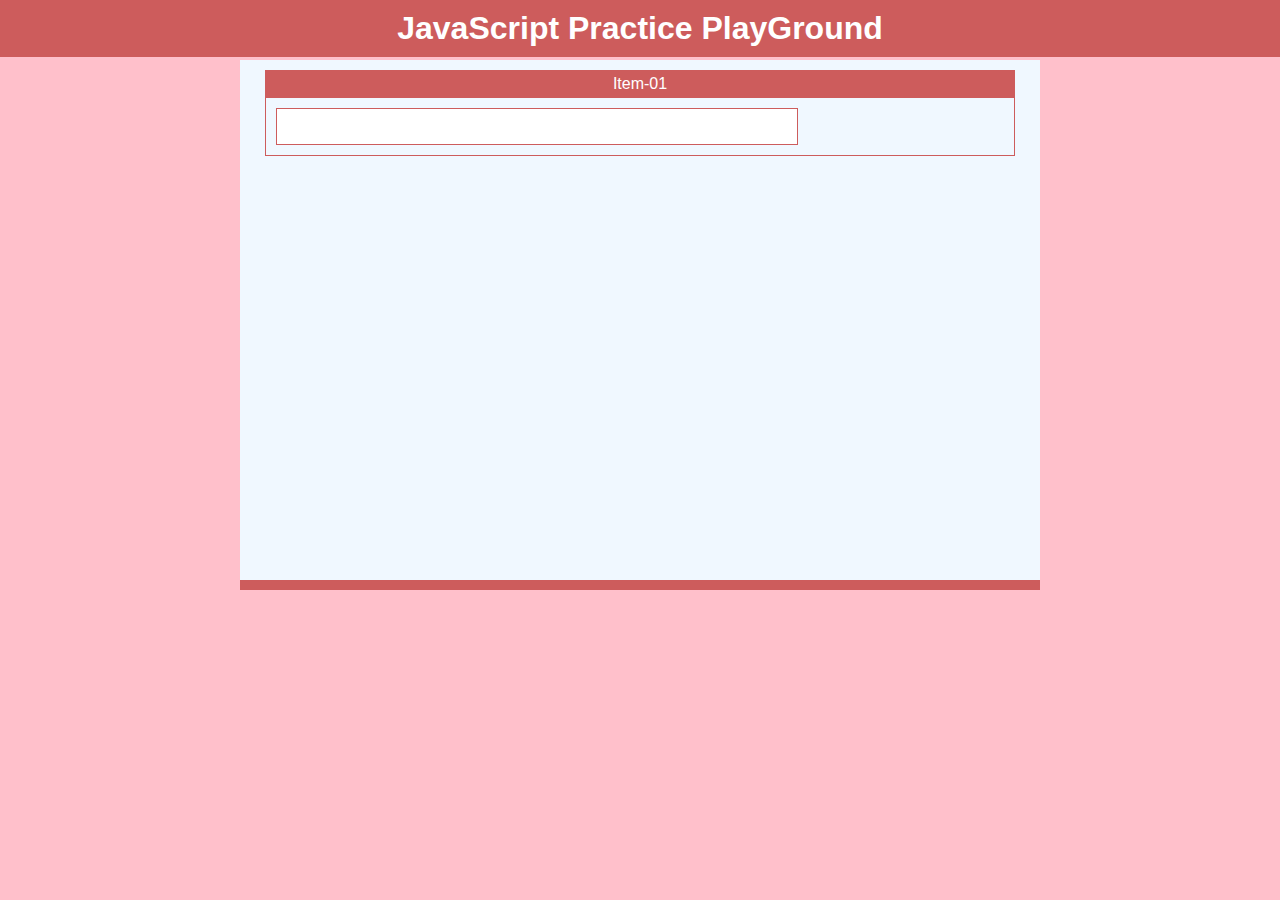
==== index.html @ 1484c16c "Create a playground for practicing JavaScript" ====
<!DOCTYPE html>
<html lang="en">
<head>
  <meta charset="UTF-8">
  <meta name="viewport" content="width=device-width, initial-scale=1.0">
  <meta http-equiv="X-UA-Compatible" content="ie=edge">

  <title>JavaScript Practice</title>

  <link rel="stylesheet" href="style.css">
</head>
<body>
  <div class="headline">
    <h1>JavaScript Practice PlayGround</h1>
  </div>
  <div class="container">

    <div class="item">
      <div class="item-header">item-01</div>
      <div class="item-container">
        <input type="text" name="df" id="dd">
      </div>
    </div>
  </div>

  <script src="index.js"></script>
  <script>
  
  </script>
</body>
</html>
---- style.css ----
* {padding: 0; margin: 0;}

body {
  width: 100%;
  max-width: 800px;
  margin: auto;
  background-color: pink;
  font-size: 16px;
  font-family: 'Segoe UI', Tahoma, Geneva, Verdana, sans-serif;
  color: #333;
  font-weight: 500;
}

.headline {
  background-color: indianred;
  color: #fff;
  font-weight: bold;
  text-align: center;
  padding: 10px;
  position: fixed;
  top: 0;
  right: 0;
  left: 0;
}
.container {
  min-height: 500px;
  padding: 10px 25px;
  background-color: aliceblue;
  margin-top: 60px;
  border-bottom: 10px solid indianred;
}

.item {
  border: 1px solid indianred;
  border-top: none;
}
.item-header {
  background-color: indianred;
  color: #fff;
  text-align: center;
  padding: 5px;
  text-transform: capitalize;
}
.item-container {
  padding: 10px;
}

input {
  width: 500px;
  padding: 10px;
  color:indianred;
  border: 1px solid indianred;
}

input:hover, input:focus-within {
  background-color: indianred;
  color: #fff;
}
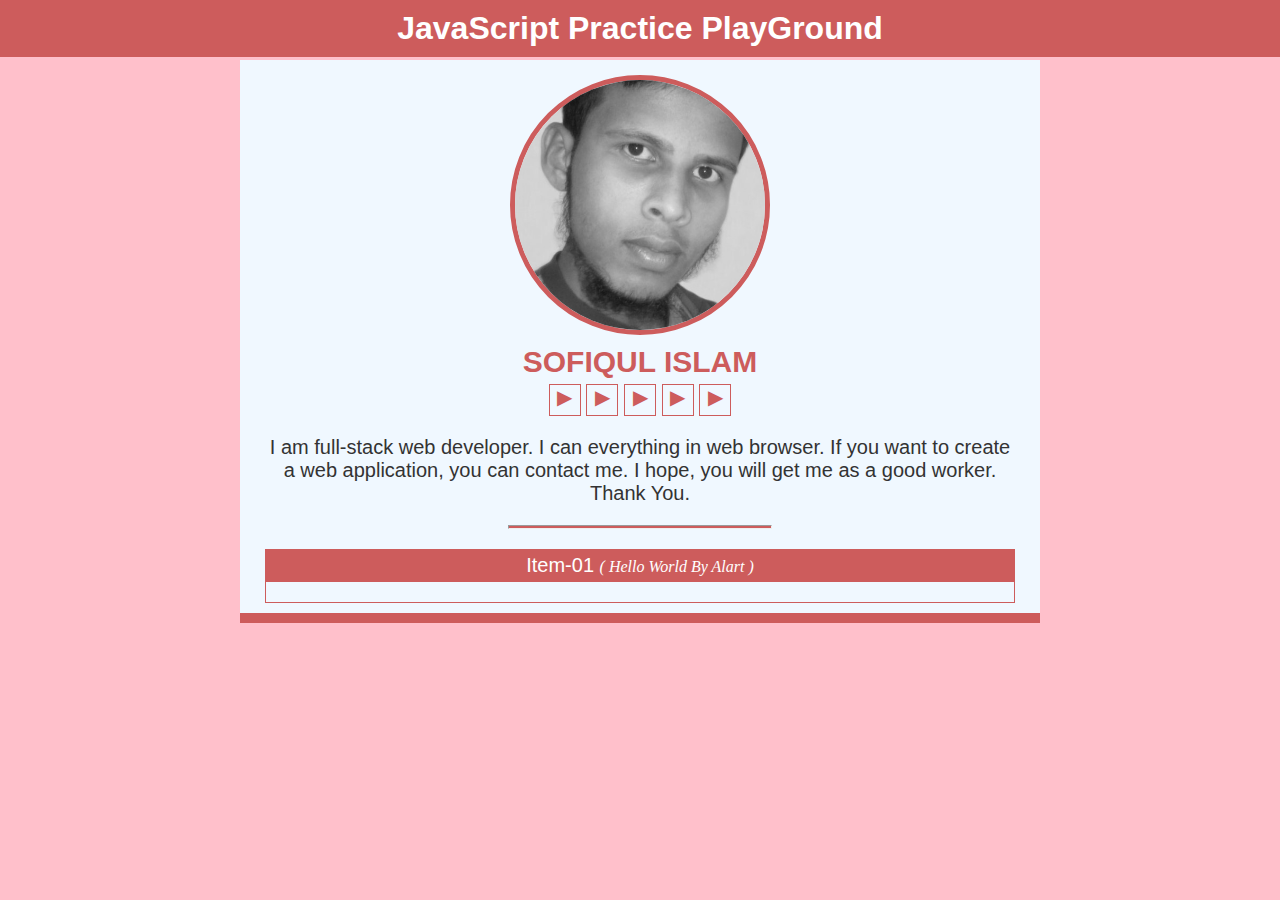
==== commit ef765a2e: "Add mu about in homepage" ====
--- a/index.html
+++ b/index.html
@@ -8,6 +8,7 @@
   <title>JavaScript Practice</title>
 
   <link rel="stylesheet" href="style.css">
+  <link rel="stylesheet" href="about.css">
 </head>
 <body>
   <div class="headline">
@@ -15,13 +16,35 @@
   </div>
   <div class="container">
 
+    <div class="about">
+      <img src="img/admin.jpg" alt="Sofiqul Islam">
+      <h2>Sofiqul Islam</h2>
+      <div class="m-blank"></div>
+      <div class="social">
+        <a href="#">▶</a>
+        <a href="#">▶</a>
+        <a href="#">▶</a>
+        <a href="#">▶</a>
+        <a href="#">▶</a>
+      </div>
+      <div class="blank"></div>
+      <p>I am full-stack web developer. I can everything in web browser. If you want to create a web application, you can contact me. I hope, you will get me as a good worker. Thank You.</p>
+    </div>
+
+    <div class="blank"></div>
+    <hr class="line">
+    <div class="blank"></div>
+
+<!--******************************************************* 
+          Item -01 ( Hello World by Alart )
+*******************************************************-->
     <div class="item">
-      <div class="item-header">item-01</div>
+      <div class="item-header">item-01 <span>( Hello World by Alart )</span></div>
       <div class="item-container">
-        <input type="text" name="df" id="dd">
+
       </div>
-    </div>
-  </div>
+    </div> <!-- /.item -->
+  </div>  <!-- /.container -->
 
   <script src="index.js"></script>
   <script>
--- a/style.css
+++ b/style.css
@@ -30,6 +30,7 @@
   border-bottom: 10px solid indianred;
 }
 
+
 .item {
   border: 1px solid indianred;
   border-top: none;
@@ -39,8 +40,17 @@
   color: #fff;
   text-align: center;
   padding: 5px;
+  font-size: 20px;
   text-transform: capitalize;
 }
+
+.item-header > span {
+  font-size: 16px;
+  font-style: italic;
+  font-weight: 300;
+  font-family: 'Times New Roman', Times, serif;
+}
+
 .item-container {
   padding: 10px;
 }
@@ -55,4 +65,20 @@
 input:hover, input:focus-within {
   background-color: indianred;
   color: #fff;
-}+}
+
+.blank {
+  height: 20px;
+  display: block;
+}
+.m-blank {
+  height: 5px;
+  display: block;
+}
+
+.line {
+  width: 35%;
+  height: 2px;
+  margin: auto;
+  background-color: indianred;
+}
--- a/about.css
+++ b/about.css
@@ -0,0 +1,38 @@
+.about {
+  font-family: -apple-system, BlinkMacSystemFont, 'Segoe UI', Roboto, Oxygen, Ubuntu, Cantarell, 'Open Sans', 'Helvetica Neue', sans-serif;
+  font-size: 20px;
+  text-align: center;
+}
+.about > img {
+  width: 250px;
+  height: 250px;
+  border: 5px solid indianred;
+  margin: 5px;
+  border-radius: 225px;
+}
+
+.about > h2 {
+  color: indianred;
+  text-transform: uppercase;
+}
+
+.about > .social {
+  display: inline;
+  
+}
+
+.about > .social a {
+  width: 30px;
+  height: 30px;
+  line-height: 25px;
+  border: 1px solid indianred;
+  text-align: center;
+  text-decoration: none;
+  color: indianred;
+  display: inline-table;
+}
+
+.about > .social a:hover {
+  color: #fff;
+  background-color: indianred;
+}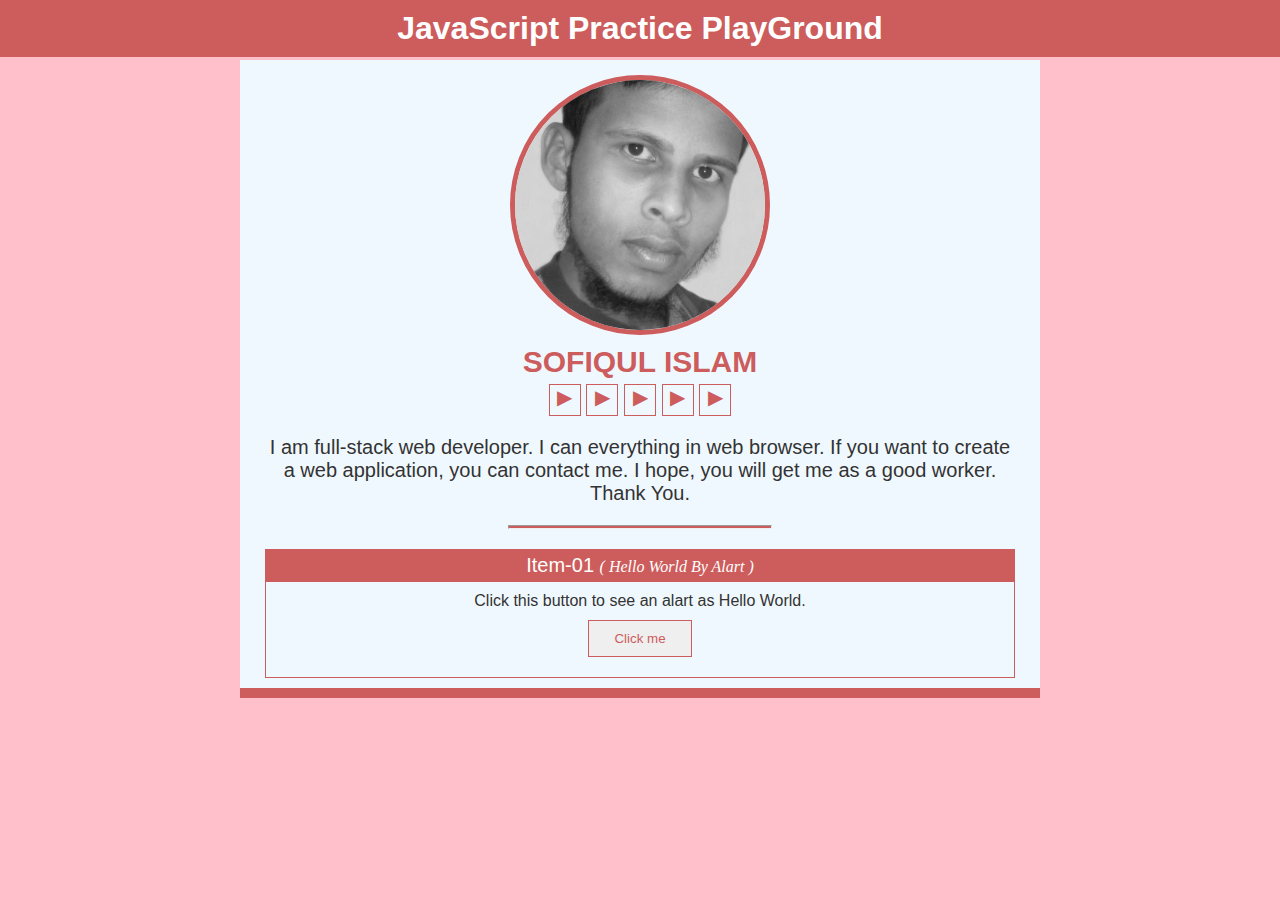
==== commit 517fbe80: "Add Item-01 which is Click button to view a popup alert and say Welcome...!" ====
--- a/index.html
+++ b/index.html
@@ -9,13 +9,13 @@
 
   <link rel="stylesheet" href="style.css">
   <link rel="stylesheet" href="about.css">
+  <link rel="shortcut icon" href="img/admin.jpg" type="image/x-icon">
 </head>
 <body>
   <div class="headline">
     <h1>JavaScript Practice PlayGround</h1>
   </div>
   <div class="container">
-
     <div class="about">
       <img src="img/admin.jpg" alt="Sofiqul Islam">
       <h2>Sofiqul Islam</h2>
@@ -30,7 +30,6 @@
       <div class="blank"></div>
       <p>I am full-stack web developer. I can everything in web browser. If you want to create a web application, you can contact me. I hope, you will get me as a good worker. Thank You.</p>
     </div>
-
     <div class="blank"></div>
     <hr class="line">
     <div class="blank"></div>
@@ -41,7 +40,8 @@
     <div class="item">
       <div class="item-header">item-01 <span>( Hello World by Alart )</span></div>
       <div class="item-container">
-
+        <p>Click this button to see an alart as Hello World.</p>
+        <button class="btn center" onclick="item01()">Click me</button>
       </div>
     </div> <!-- /.item -->
   </div>  <!-- /.container -->
--- a/style.css
+++ b/style.css
@@ -55,14 +55,22 @@
   padding: 10px;
 }
 
-input {
-  width: 500px;
-  padding: 10px;
+.item-container > p {
+  width: 70%;
+  margin: auto;
+  text-align: center;
+}
+
+.input, .btn {
+  padding: 10px 25px;
   color:indianred;
   border: 1px solid indianred;
+  margin: auto;
 }
 
-input:hover, input:focus-within {
+.input:hover,
+.input:focus-within,
+.btn:hover {
   background-color: indianred;
   color: #fff;
 }
@@ -82,3 +90,8 @@
   margin: auto;
   background-color: indianred;
 }
+
+.center {
+  margin: 10px auto;
+  display: table;
+}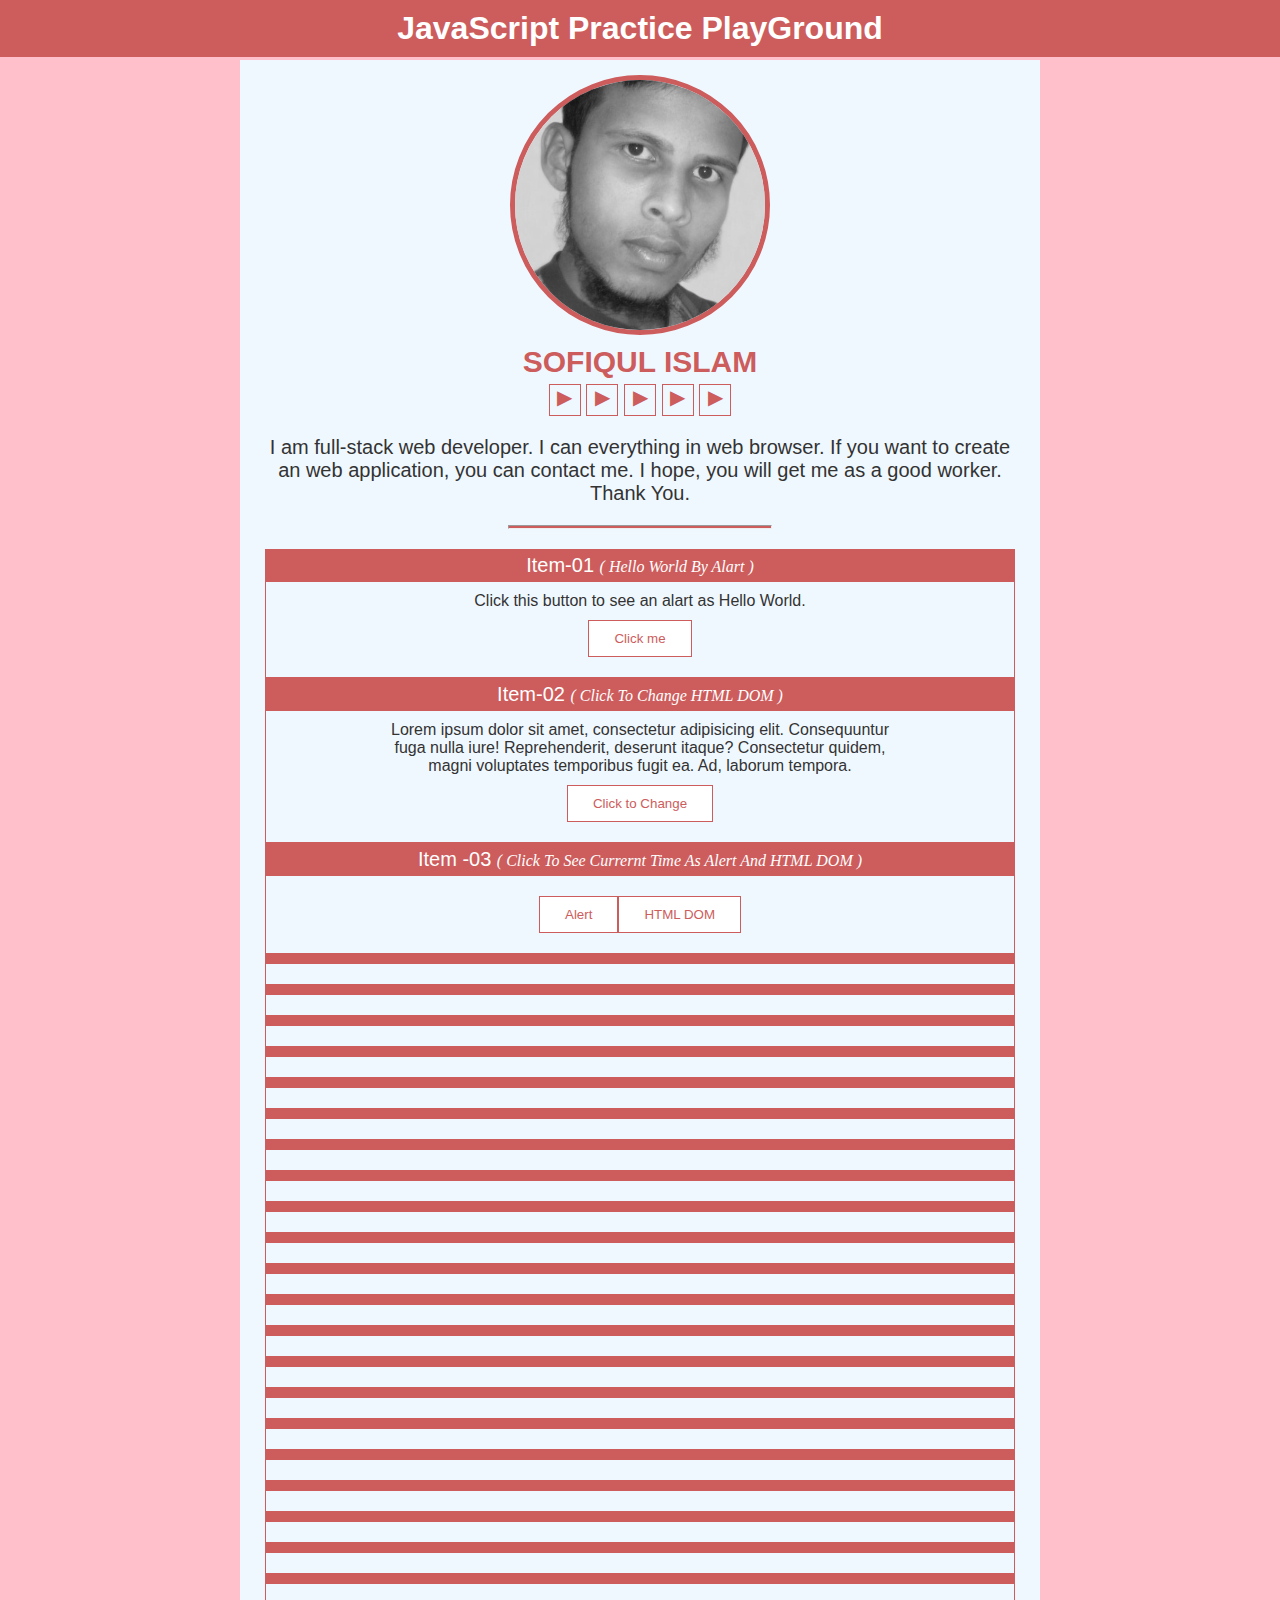
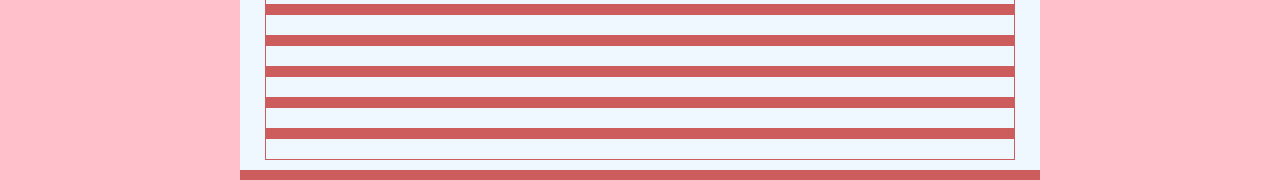
==== commit d9432e60: "add item-03 Click to see Current time as alert and Chenge Html Dome" ====
--- a/index.html
+++ b/index.html
@@ -28,23 +28,372 @@
         <a href="#">▶</a>
       </div>
       <div class="blank"></div>
-      <p>I am full-stack web developer. I can everything in web browser. If you want to create a web application, you can contact me. I hope, you will get me as a good worker. Thank You.</p>
+      <p>I am full-stack web developer. I can everything in web browser. If you want to create an web application, you can contact me. I hope, you will get me as a good worker. Thank You.</p>
     </div>
     <div class="blank"></div>
     <hr class="line">
     <div class="blank"></div>
 
 <!--******************************************************* 
-          Item -01 ( Hello World by Alart )
+          Item -01 ( Welcome by Alart )
 *******************************************************-->
     <div class="item">
-      <div class="item-header">item-01 <span>( Hello World by Alart )</span></div>
+      <div class="item-header">item-01 <span>( Hello World by Alart )</span></div> <!-- /.item-header -->
       <div class="item-container">
         <p>Click this button to see an alart as Hello World.</p>
-        <button class="btn center" onclick="item01()">Click me</button>
+        <button type="button" class="btn center" onclick="item01()">Click me</button>
+      </div> <!-- /.item-container -->
+    </div> <!-- /.item -->
+
+<!--******************************************************* 
+          Item -02 ( Click to change HTML DOM )
+*******************************************************-->
+  <div class="item">
+    <div class="item-header">
+      item-02 <span>( Click to change HTML DOM )</span>
+    </div> <!-- /.item-header -->
+    <div class="item-container">
+      <p id="content02">Lorem ipsum dolor sit amet, consectetur adipisicing elit. Consequuntur fuga nulla iure! Reprehenderit, deserunt itaque? Consectetur quidem, magni voluptates temporibus fugit ea. Ad, laborum tempora.</p>
+      <button type="button" class="btn center" onclick="item02()">Click to Change</button>
+    </div> <!-- /.item-container -->
+  </div> <!-- /.item -->
+
+<!--******************************************************* 
+          Item -03 ( Click to see Currernt time as alert and HTML DOM )
+*******************************************************-->
+<div class="item">
+    <div class="item-header">
+      Item -03 <span>( Click to see Currernt time as alert and HTML DOM )</span>
+    </div> <!-- /.item-header -->
+    <div class="item-container">
+      <div class="center">
+        <button type="button" class="btn" onclick="item03_2()">Alert</button>
+        <button type="button" class="btn" onclick="item03_1()">HTML DOM</button>
       </div>
-    </div> <!-- /.item -->
+      <p id="content03"></p>
+    </div> <!-- /.item-container -->
+  </div> <!-- /.item -->
+
+<!--******************************************************* 
+          Item -02 (  )
+*******************************************************-->
+<div class="item">
+    <div class="item-header">
+
+    </div> <!-- /.item-header -->
+    <div class="item-container">
+
+    </div> <!-- /.item-container -->
+  </div> <!-- /.item -->
+
+<!--******************************************************* 
+          Item -02 (  )
+*******************************************************-->
+<div class="item">
+    <div class="item-header">
+
+    </div> <!-- /.item-header -->
+    <div class="item-container">
+
+    </div> <!-- /.item-container -->
+  </div> <!-- /.item -->
+
+<!--******************************************************* 
+          Item -02 (  )
+*******************************************************-->
+<div class="item">
+    <div class="item-header">
+
+    </div> <!-- /.item-header -->
+    <div class="item-container">
+
+    </div> <!-- /.item-container -->
+  </div> <!-- /.item -->
+
+<!--******************************************************* 
+          Item -02 (  )
+*******************************************************-->
+<div class="item">
+    <div class="item-header">
+
+    </div> <!-- /.item-header -->
+    <div class="item-container">
+
+    </div> <!-- /.item-container -->
+  </div> <!-- /.item -->
+
+<!--******************************************************* 
+          Item -02 (  )
+*******************************************************-->
+<div class="item">
+    <div class="item-header">
+
+    </div> <!-- /.item-header -->
+    <div class="item-container">
+
+    </div> <!-- /.item-container -->
+  </div> <!-- /.item -->
+
+<!--******************************************************* 
+          Item -02 (  )
+*******************************************************-->
+<div class="item">
+    <div class="item-header">
+
+    </div> <!-- /.item-header -->
+    <div class="item-container">
+
+    </div> <!-- /.item-container -->
+  </div> <!-- /.item -->
+
+<!--******************************************************* 
+          Item -02 (  )
+*******************************************************-->
+<div class="item">
+    <div class="item-header">
+
+    </div> <!-- /.item-header -->
+    <div class="item-container">
+
+    </div> <!-- /.item-container -->
+  </div> <!-- /.item -->
+
+<!--******************************************************* 
+          Item -02 (  )
+*******************************************************-->
+  <div class="item">
+    <div class="item-header">
+
+    </div> <!-- /.item-header -->
+    <div class="item-container">
+
+    </div> <!-- /.item-container -->
+  </div> <!-- /.item -->
+
+<!--******************************************************* 
+          Item -02 (  )
+*******************************************************-->
+<div class="item">
+    <div class="item-header">
+
+    </div> <!-- /.item-header -->
+    <div class="item-container">
+
+    </div> <!-- /.item-container -->
+  </div> <!-- /.item -->
+
+<!--******************************************************* 
+          Item -02 (  )
+*******************************************************-->
+<div class="item">
+    <div class="item-header">
+
+    </div> <!-- /.item-header -->
+    <div class="item-container">
+
+    </div> <!-- /.item-container -->
+  </div> <!-- /.item -->
+
+<!--******************************************************* 
+          Item -02 (  )
+*******************************************************-->
+<div class="item">
+    <div class="item-header">
+
+    </div> <!-- /.item-header -->
+    <div class="item-container">
+
+    </div> <!-- /.item-container -->
+  </div> <!-- /.item -->
+
+<!--******************************************************* 
+          Item -02 (  )
+*******************************************************-->
+<div class="item">
+    <div class="item-header">
+
+    </div> <!-- /.item-header -->
+    <div class="item-container">
+
+    </div> <!-- /.item-container -->
+  </div> <!-- /.item -->
+
+<!--******************************************************* 
+          Item -02 (  )
+*******************************************************-->
+<div class="item">
+    <div class="item-header">
+
+    </div> <!-- /.item-header -->
+    <div class="item-container">
+
+    </div> <!-- /.item-container -->
+  </div> <!-- /.item -->
+
+<!--******************************************************* 
+          Item -02 (  )
+*******************************************************-->
+<div class="item">
+    <div class="item-header">
+
+    </div> <!-- /.item-header -->
+    <div class="item-container">
+
+    </div> <!-- /.item-container -->
+  </div> <!-- /.item -->
+
+<!--******************************************************* 
+          Item -02 (  )
+*******************************************************-->
+<div class="item">
+    <div class="item-header">
+
+    </div> <!-- /.item-header -->
+    <div class="item-container">
+
+    </div> <!-- /.item-container -->
+  </div> <!-- /.item -->
+
+<!--******************************************************* 
+          Item -02 (  )
+*******************************************************-->
+<div class="item">
+    <div class="item-header">
+
+    </div> <!-- /.item-header -->
+    <div class="item-container">
+
+    </div> <!-- /.item-container -->
+  </div> <!-- /.item -->
+
+<!--******************************************************* 
+          Item -02 (  )
+*******************************************************-->
+<div class="item">
+    <div class="item-header">
+
+    </div> <!-- /.item-header -->
+    <div class="item-container">
+
+    </div> <!-- /.item-container -->
+  </div> <!-- /.item -->
+
+<!--******************************************************* 
+          Item -02 (  )
+*******************************************************-->
+<div class="item">
+    <div class="item-header">
+
+    </div> <!-- /.item-header -->
+    <div class="item-container">
+
+    </div> <!-- /.item-container -->
+  </div> <!-- /.item -->
+
+<!--******************************************************* 
+          Item -02 (  )
+*******************************************************-->
+<div class="item">
+    <div class="item-header">
+
+    </div> <!-- /.item-header -->
+    <div class="item-container">
+
+    </div> <!-- /.item-container -->
+  </div> <!-- /.item -->
+
+<!--******************************************************* 
+          Item -02 (  )
+*******************************************************-->
+<div class="item">
+    <div class="item-header">
+
+    </div> <!-- /.item-header -->
+    <div class="item-container">
+
+    </div> <!-- /.item-container -->
+  </div> <!-- /.item -->
+
+<!--******************************************************* 
+          Item -02 (  )
+*******************************************************-->
+<div class="item">
+    <div class="item-header">
+
+    </div> <!-- /.item-header -->
+    <div class="item-container">
+
+    </div> <!-- /.item-container -->
+  </div> <!-- /.item -->
+
+<!--******************************************************* 
+          Item -02 (  )
+*******************************************************-->
+<div class="item">
+    <div class="item-header">
+
+    </div> <!-- /.item-header -->
+    <div class="item-container">
+
+    </div> <!-- /.item-container -->
+  </div> <!-- /.item -->
+
+<!--******************************************************* 
+          Item -02 (  )
+*******************************************************-->
+<div class="item">
+    <div class="item-header">
+
+    </div> <!-- /.item-header -->
+    <div class="item-container">
+
+    </div> <!-- /.item-container -->
+  </div> <!-- /.item -->
+
+<!--******************************************************* 
+          Item -02 (  )
+*******************************************************-->
+<div class="item">
+    <div class="item-header">
+
+    </div> <!-- /.item-header -->
+    <div class="item-container">
+
+    </div> <!-- /.item-container -->
+  </div> <!-- /.item -->
+
+<!--******************************************************* 
+          Item -02 (  )
+*******************************************************-->
+<div class="item">
+    <div class="item-header">
+
+    </div> <!-- /.item-header -->
+    <div class="item-container">
+
+    </div> <!-- /.item-container -->
+  </div> <!-- /.item -->
+
+<!--******************************************************* 
+          Item -02 (  )
+*******************************************************-->
+<div class="item">
+    <div class="item-header">
+
+    </div> <!-- /.item-header -->
+    <div class="item-container">
+
+    </div> <!-- /.item-container -->
+  </div> <!-- /.item -->
+
+
+
+  
+
   </div>  <!-- /.container -->
+
+
+
 
   <script src="index.js"></script>
   <script>
--- a/style.css
+++ b/style.css
@@ -64,6 +64,7 @@
 .input, .btn {
   padding: 10px 25px;
   color:indianred;
+  background-color: #fff;
   border: 1px solid indianred;
   margin: auto;
 }
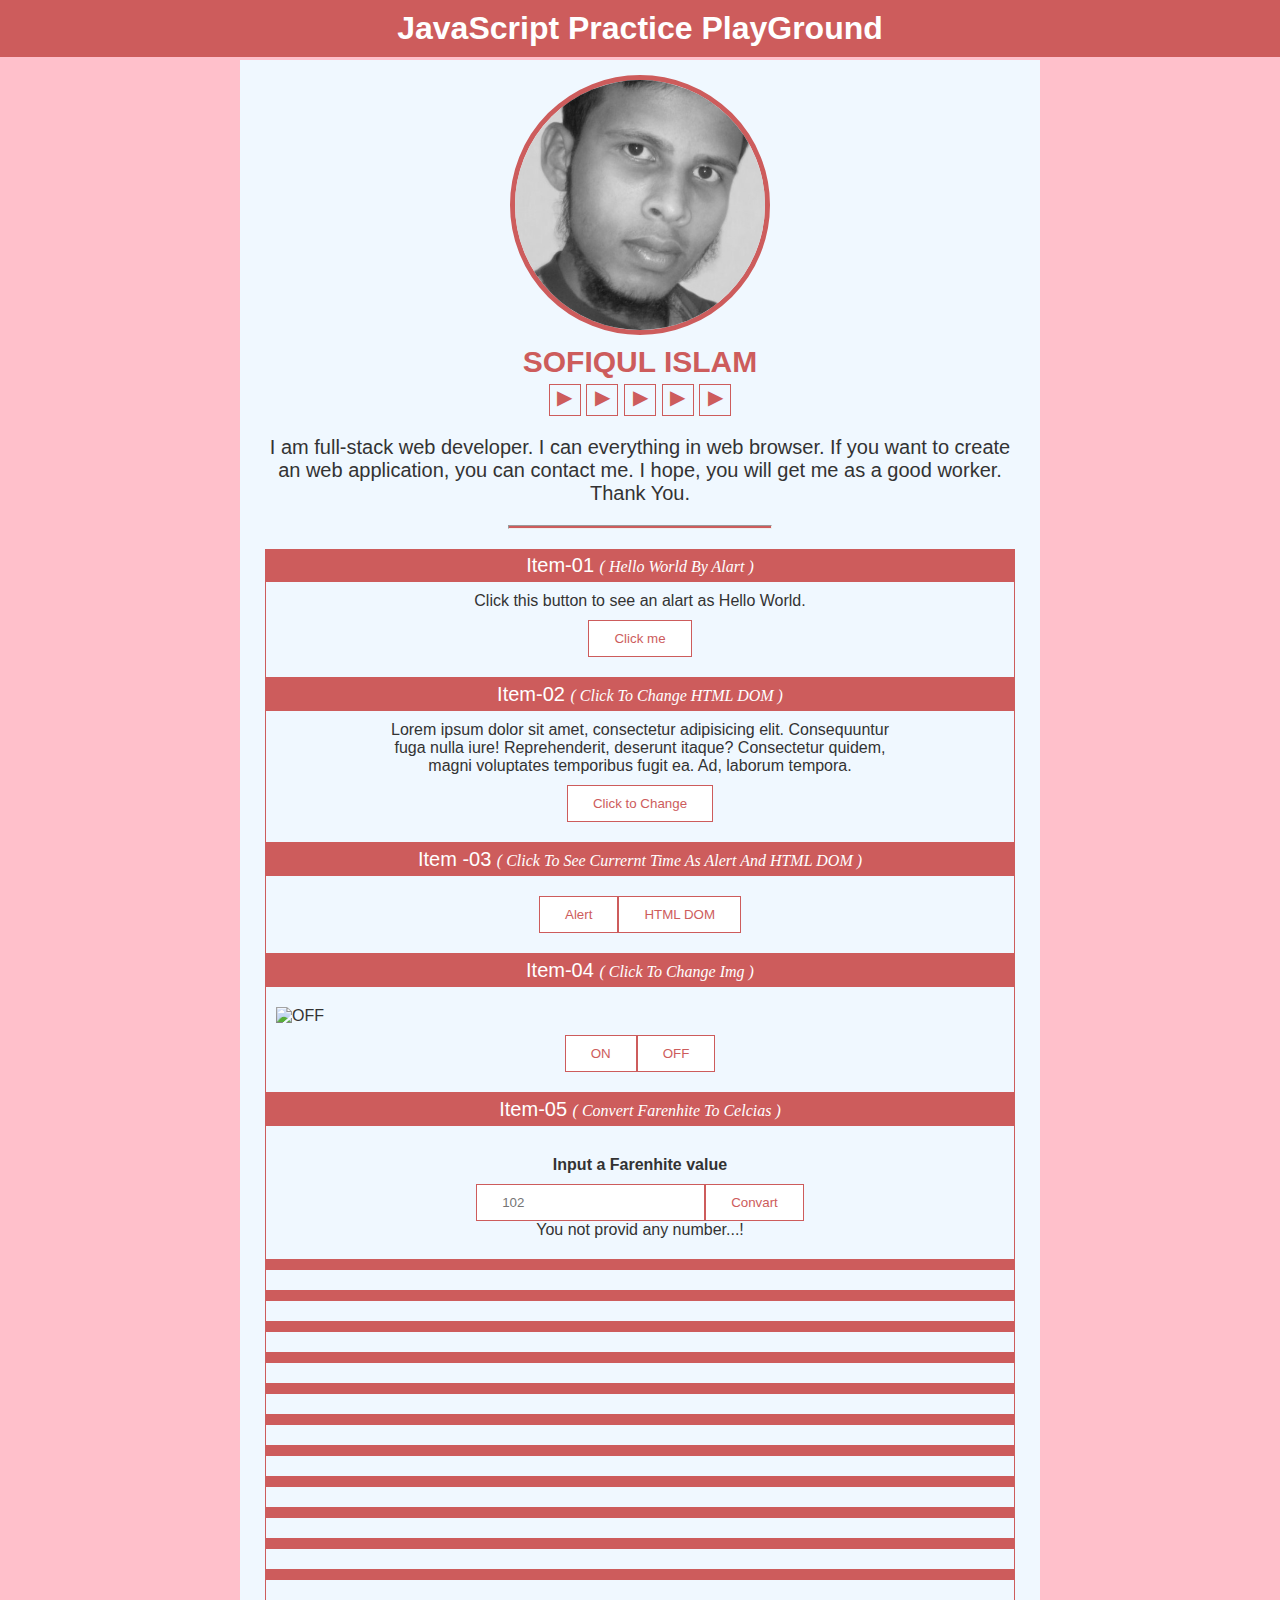
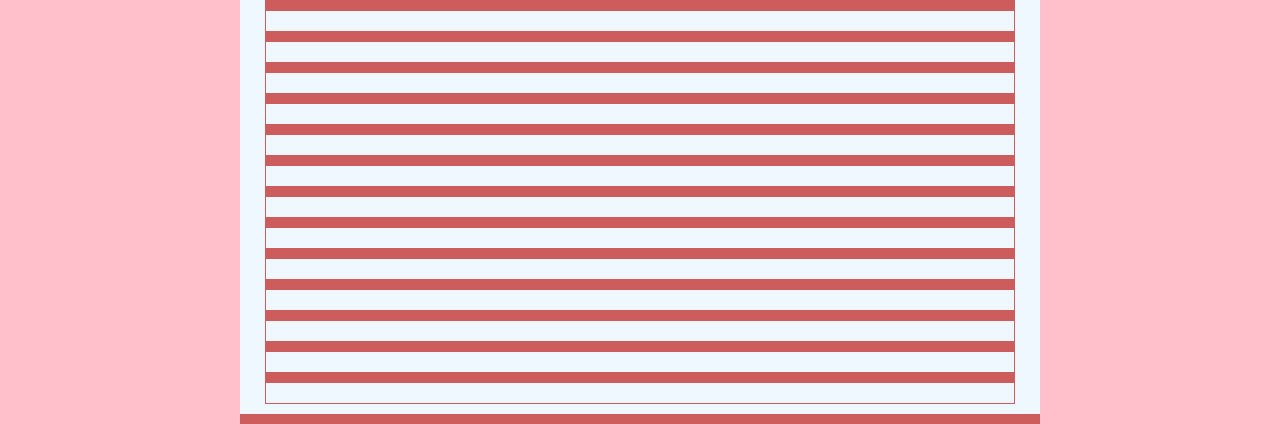
==== commit 1a9f27bd: "something else" ====
--- a/index.html
+++ b/index.html
@@ -75,26 +75,33 @@
   </div> <!-- /.item -->
 
 <!--******************************************************* 
-          Item -02 (  )
-*******************************************************-->
-<div class="item">
-    <div class="item-header">
-
-    </div> <!-- /.item-header -->
-    <div class="item-container">
-
-    </div> <!-- /.item-container -->
-  </div> <!-- /.item -->
-
-<!--******************************************************* 
-          Item -02 (  )
-*******************************************************-->
-<div class="item">
-    <div class="item-header">
-
-    </div> <!-- /.item-header -->
-    <div class="item-container">
-
+          Item -04 ( Click to change img )
+*******************************************************-->
+<div class="item">
+    <div class="item-header">
+      Item-04 <span>( Click to change img )</span>
+    </div> <!-- /.item-header -->
+    <div class="item-container">
+      <img src="img/pic_bulboff.gif" id="content04" alt="OFF" class="center">
+      <div class="center">
+        <button type="button" class="btn" onclick="item04_on()">ON</button>
+        <button type="button" class="btn" onclick="item04_off()">OFF</button>
+      </div>
+    </div> <!-- /.item-container -->
+  </div> <!-- /.item -->
+
+<!--******************************************************* 
+          Item -05 ( Convert Farenhite to celcias )
+*******************************************************-->
+<div class="item">
+    <div class="item-header">
+      Item-05 <span>( Convert Farenhite to celcias )</span>
+    </div> <!-- /.item-header -->
+    <div class="item-container center">
+      <h4 class="center">Input a Farenhite value</h4>
+      <input class="input" id="farenhite" type="number" max="1000" placeholder="102" />
+      <input class="btn" type="submit" onclick="item05()" value="Convart">
+      <p id="item05">You not provid any number...!</p>
     </div> <!-- /.item-container -->
   </div> <!-- /.item -->
 
